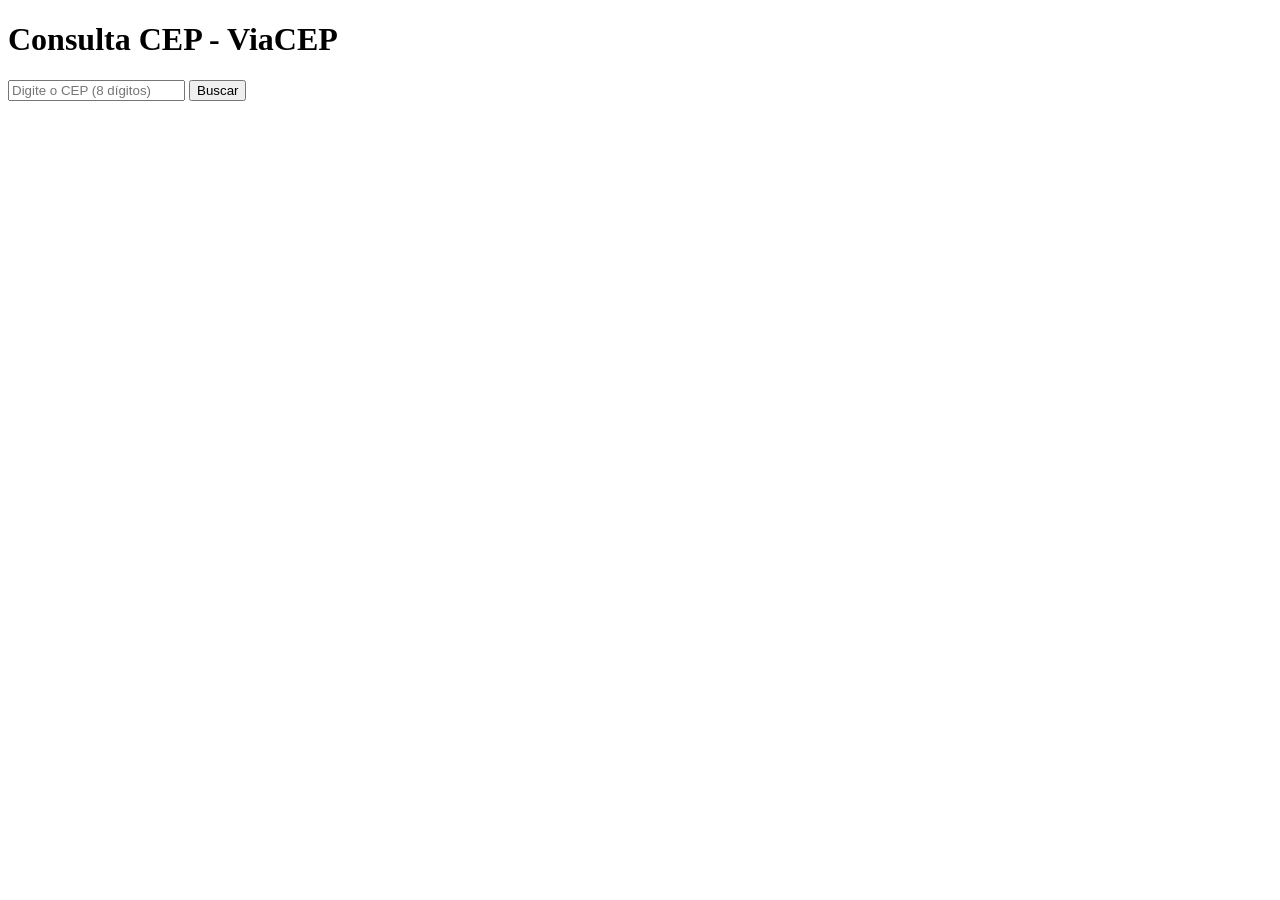
==== index.html @ 8641c8d3 "Add files via upload" ====
<!DOCTYPE html>
<html lang="pt-BR">
<head>
    <meta charset="UTF-8">
    <meta name="viewport" content="width=device-width, initial-scale=1.0">
    <title>Consulta CEP - ViaCEP</title>
</head>
<body>
    <div class="container">
        <h1>Consulta CEP - ViaCEP</h1>
        <input type="text" id="cep" placeholder="Digite o CEP (8 dígitos)">
        <button onclick="buscarCEP()">Buscar</button>
        <div id="resultado"></div>
    </div>

    <script>
                 function buscarCEP() {
    const cep = document.getElementById('cep').value;
    const resultadoDiv = document.getElementById('resultado');

    // Construir a URL da API ViaCEP
    const url = `https://viacep.com.br/ws/${cep}/json/`;

    // Fazer a requisição usando fetch
    fetch(url)
        .then(response => {
            if (!response.ok) {
                throw new Error(`Erro na requisição: ${response.status}`);
            }
            return response.json();
        })
        .then(data => {
            if (data.erro) {
                resultadoDiv.innerHTML = '<p style="color: red;">CEP não encontrado.</p>';
            } else {
                resultadoDiv.innerHTML = `
                    <p><strong>CEP:</strong> ${data.cep}</p>
                    <p><strong>Logradouro:</strong> ${data.logradouro}</p>
                    <p><strong>Bairro:</strong> ${data.bairro}</p>
                    <p><strong>Cidade:</strong> ${data.localidade}</p>
                    <p><strong>Estado:</strong> ${data.uf}</p>
                `;
            }
        })
        .catch(error => {
            resultadoDiv.innerHTML = `<p style="color: red;">Erro ao buscar CEP: ${error.message}</p>`;
        });
}
    </script>
</body>
</html>
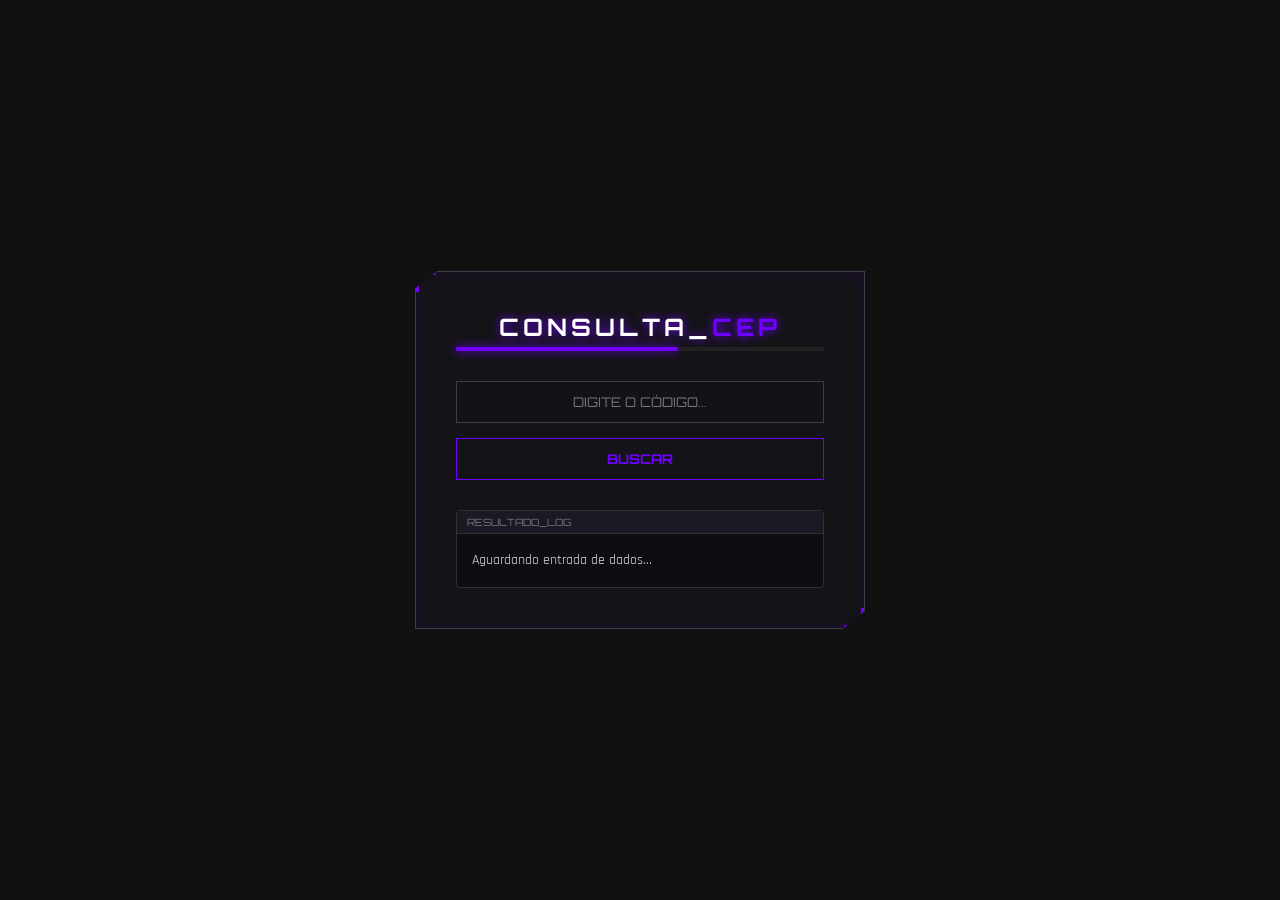
==== commit 423650e6: "Add files via upload" ====
--- a/index.html
+++ b/index.html
@@ -1,51 +1,67 @@
 <!DOCTYPE html>
-<html lang="pt-BR">
+<html lang="pt-br">
 <head>
     <meta charset="UTF-8">
     <meta name="viewport" content="width=device-width, initial-scale=1.0">
-    <title>Consulta CEP - ViaCEP</title>
+    <title>CEP // SYSTEM_ACCESS</title>
+    <link rel="stylesheet" href="style.css">
 </head>
 <body>
-    <div class="container">
-        <h1>Consulta CEP - ViaCEP</h1>
-        <input type="text" id="cep" placeholder="Digite o CEP (8 dígitos)">
-        <button onclick="buscarCEP()">Buscar</button>
-        <div id="resultado"></div>
+
+    <div class="anime-container">
+        <!-- Detalhe decorativo no canto -->
+        <div class="corner-detail top-left"></div>
+        <div class="corner-detail bottom-right"></div>
+
+        <header>
+            <h1>CONSULTA_<span>CEP</span></h1>
+            <div class="status-bar">
+                <div class="bar-fill"></div>
+            </div>
+        </header>
+
+        <div class="input-group">
+            <input type="text" id="cep" placeholder="DIGITE O CÓDIGO..." maxlength="8">
+            <button onclick="buscarCEP()">BUSCAR</button>
+        </div>
+
+        <div id="resultado" class="terminal-window">
+            <div class="terminal-header">RESULTADO_LOG</div>
+            <div class="terminal-content">
+                <p>Aguardando entrada de dados...</p>
+            </div>
+        </div>
     </div>
-
     <script>
-                 function buscarCEP() {
-    const cep = document.getElementById('cep').value;
+        async function buscarCEP() {
+    const cep = document.getElementById('cep').value.replace(/\D/g, '');
     const resultadoDiv = document.getElementById('resultado');
 
-    // Construir a URL da API ViaCEP
-    const url = `https://viacep.com.br/ws/${cep}/json/`;
+    if (cep.length !== 8) {
+        alert("Digite um CEP válido com 8 dígitos.");
+        return;
+    }
 
-    // Fazer a requisição usando fetch
-    fetch(url)
-        .then(response => {
-            if (!response.ok) {
-                throw new Error(`Erro na requisição: ${response.status}`);
-            }
-            return response.json();
-        })
-        .then(data => {
-            if (data.erro) {
-                resultadoDiv.innerHTML = '<p style="color: red;">CEP não encontrado.</p>';
-            } else {
-                resultadoDiv.innerHTML = `
-                    <p><strong>CEP:</strong> ${data.cep}</p>
-                    <p><strong>Logradouro:</strong> ${data.logradouro}</p>
-                    <p><strong>Bairro:</strong> ${data.bairro}</p>
-                    <p><strong>Cidade:</strong> ${data.localidade}</p>
-                    <p><strong>Estado:</strong> ${data.uf}</p>
-                `;
-            }
-        })
-        .catch(error => {
-            resultadoDiv.innerHTML = `<p style="color: red;">Erro ao buscar CEP: ${error.message}</p>`;
-        });
+    resultadoDiv.innerHTML = "Carregando...";
+
+    try {
+        const response = await fetch(`https://viacep.com.br/ws/${cep}/json/`);
+        const data = await response.json();
+
+        if (data.erro) {
+            resultadoDiv.innerHTML = "<p style='color:#ff4d4d;'>[ERROR] CEP_NOT_FOUND</p>";
+        } else {
+            resultadoDiv.innerHTML = `
+                <div class="result-item"><b>LOGRADOURO:</b> ${data.logradouro}</div>
+                <div class="result-item"><b>BAIRRO:</b> ${data.bairro}</div>
+                <div class="result-item"><b>LOCALIDADE:</b> ${data.localidade} // ${data.uf}</div>
+                <div class="result-item" style="color:#00ffcc;"><b>STATUS:</b> CONNECTION_SUCCESS</div>
+            `;
+        }
+    } catch (error) {
+        resultadoDiv.innerHTML = "Erro ao buscar o CEP.";
+    }
 }
     </script>
 </body>
-</html>
+</html>
--- a/style.css
+++ b/style.css
@@ -0,0 +1,150 @@
+@import url('https://fonts.googleapis.com/css2?family=Orbitron:wght@400;700&family=Rajdhani:wght@500;700&display=swap');
+
+* {
+    margin: 0;
+    padding: 0;
+    box-sizing: border-box;
+}
+
+body {
+    background-color: #0a0a0c;
+    /* Fundo com padrão de grade cibernética */
+    background-image: 
+        linear-gradient(rgba(18, 16, 16, 0.9), rgba(18, 16, 16, 0.9)),
+        linear-gradient(to right, #1a1a1a 1px, transparent 1px),
+        linear-gradient(to bottom, #1a1a1a 1px, transparent 1px);
+    background-size: 100% 100%, 40px 40px, 40px 40px;
+    height: 100vh;
+    display: flex;
+    justify-content: center;
+    align-items: center;
+    font-family: 'Rajdhani', sans-serif;
+    color: #e0e0e0;
+    overflow: hidden;
+}
+
+/* Container Principal Estilo HUD */
+.anime-container {
+    background: rgba(20, 20, 25, 0.85);
+    border: 1px solid #3d3d4d;
+    padding: 40px;
+    position: relative;
+    width: 450px;
+    box-shadow: 0 0 30px rgba(0, 0, 0, 0.5), inset 0 0 15px rgba(110, 0, 255, 0.1);
+    clip-path: polygon(0 5%, 5% 0, 100% 0, 100% 95%, 95% 100%, 0 100%); /* Cantos cortados estilo anime */
+}
+
+/* Detalhes de cantos neon */
+.corner-detail {
+    position: absolute;
+    width: 20px;
+    height: 20px;
+    border: 3px solid #7000ff;
+}
+.top-left { top: 0; left: 0; border-right: none; border-bottom: none; }
+.bottom-right { bottom: 0; right: 0; border-left: none; border-top: none; }
+
+h1 {
+    font-family: 'Orbitron', sans-serif;
+    font-size: 1.5rem;
+    letter-spacing: 4px;
+    text-align: center;
+    margin-bottom: 5px;
+    color: #fff;
+    text-shadow: 0 0 10px #7000ff;
+}
+
+h1 span { color: #7000ff; }
+
+.status-bar {
+    width: 100%;
+    height: 4px;
+    background: #222;
+    margin-bottom: 30px;
+    position: relative;
+}
+
+.bar-fill {
+    width: 60%;
+    height: 100%;
+    background: #7000ff;
+    box-shadow: 0 0 10px #7000ff;
+}
+
+/* Inputs e Botões */
+.input-group {
+    display: flex;
+    flex-direction: column;
+    gap: 15px;
+    margin-bottom: 30px;
+}
+
+input {
+    background: #121217;
+    border: 1px solid #3d3d4d;
+    padding: 12px;
+    color: #00ffcc; /* Verde neon para o texto digitado */
+    font-family: 'Orbitron', sans-serif;
+    outline: none;
+    transition: 0.3s;
+    text-align: center;
+}
+
+input:focus {
+    border-color: #7000ff;
+    box-shadow: 0 0 10px rgba(112, 0, 255, 0.5);
+}
+
+button {
+    background: transparent;
+    border: 1px solid #7000ff;
+    color: #7000ff;
+    padding: 12px;
+    font-family: 'Orbitron', sans-serif;
+    font-weight: bold;
+    cursor: pointer;
+    transition: 0.3s;
+    position: relative;
+    overflow: hidden;
+}
+
+button:hover {
+    background: #7000ff;
+    color: #fff;
+    box-shadow: 0 0 20px #7000ff;
+}
+
+/* Janela de Terminal (Resultado) */
+.terminal-window {
+    background: #0d0d12;
+    border: 1px solid #333;
+    border-radius: 4px;
+}
+
+.terminal-header {
+    background: #1a1a24;
+    padding: 5px 10px;
+    font-size: 10px;
+    font-family: 'Orbitron', sans-serif;
+    color: #777;
+    border-bottom: 1px solid #333;
+}
+
+.terminal-content {
+    padding: 15px;
+    font-size: 0.9rem;
+    line-height: 1.6;
+}
+
+.result-item {
+    display: block;
+    margin-bottom: 5px;
+    border-bottom: 1px solid #1a1a24;
+}
+
+.result-item b {
+    color: #7000ff;
+    text-transform: uppercase;
+    font-size: 11px;
+    margin-right: 10px;
+}
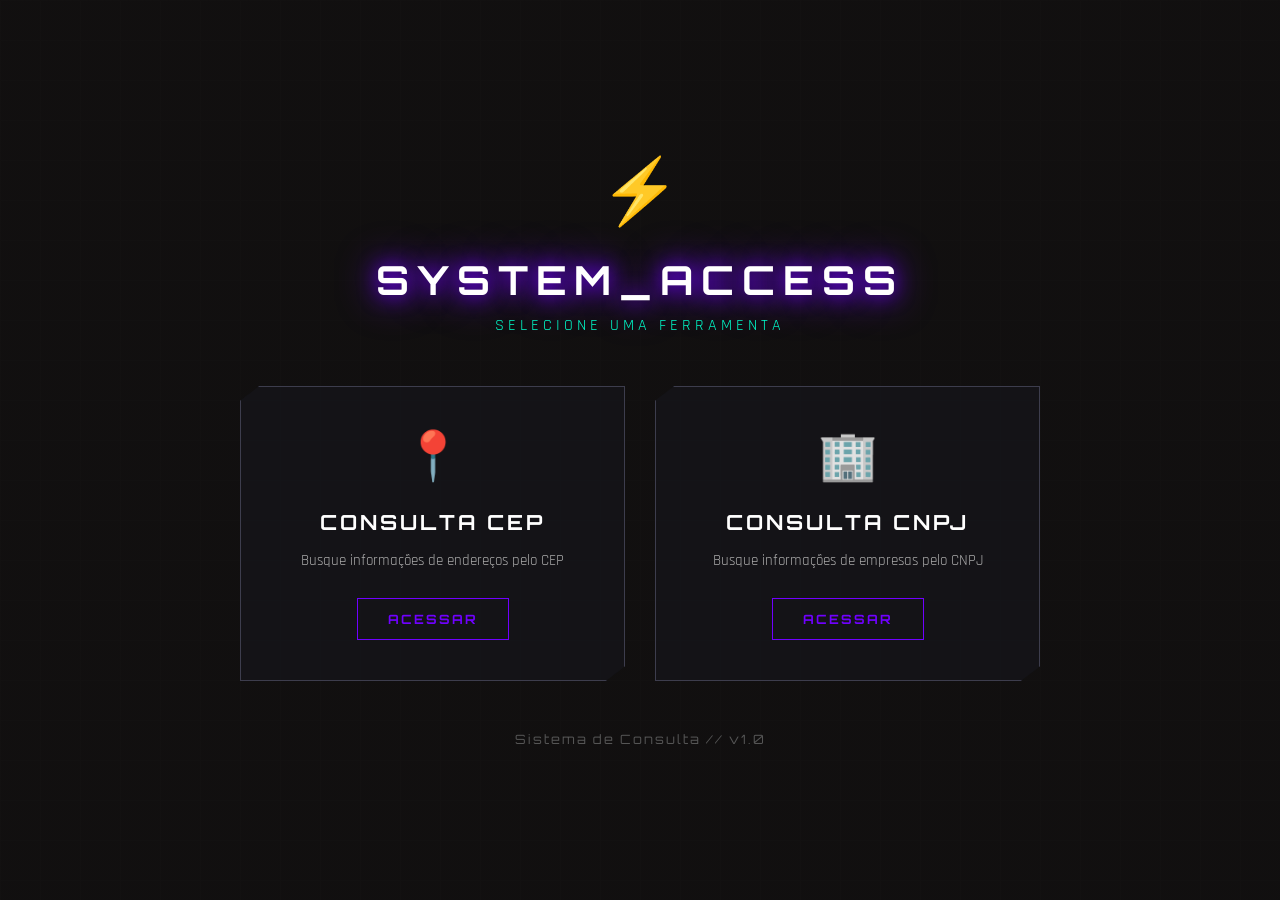
==== commit 49e8235e: "Add files via upload" ====
--- a/index.html
+++ b/index.html
@@ -3,65 +3,37 @@
 <head>
     <meta charset="UTF-8">
     <meta name="viewport" content="width=device-width, initial-scale=1.0">
-    <title>CEP // SYSTEM_ACCESS</title>
+    <title>Ferramentas de Consulta</title>
     <link rel="stylesheet" href="style.css">
 </head>
 <body>
-
-    <div class="anime-container">
-        <!-- Detalhe decorativo no canto -->
-        <div class="corner-detail top-left"></div>
-        <div class="corner-detail bottom-right"></div>
-
-        <header>
-            <h1>CONSULTA_<span>CEP</span></h1>
-            <div class="status-bar">
-                <div class="bar-fill"></div>
-            </div>
-        </header>
-
-        <div class="input-group">
-            <input type="text" id="cep" placeholder="DIGITE O CÓDIGO..." maxlength="8">
-            <button onclick="buscarCEP()">BUSCAR</button>
+    <div class="container">
+        <div class="logo">
+            <div class="logo-icon">⚡</div>
+            <h1>SYSTEM_ACCESS</h1>
+            <p class="subtitle">Selecione uma ferramenta</p>
         </div>
 
-        <div id="resultado" class="terminal-window">
-            <div class="terminal-header">RESULTADO_LOG</div>
-            <div class="terminal-content">
-                <p>Aguardando entrada de dados...</p>
-            </div>
+        <div class="tools-grid">
+            <a href="CEPs/index.html" class="tool-card">
+                <div class="card-icon">📍</div>
+                <h2>CONSULTA CEP</h2>
+                <p>Busque informações de endereços pelo CEP</p>
+                <span class="card-btn">ACESSAR</span>
+            </a>
+
+            <a href="CNPJs/index.html" class="tool-card">
+                <div class="card-icon">🏢</div>
+                <h2>CONSULTA CNPJ</h2>
+                <p>Busque informações de empresas pelo CNPJ</p>
+                <span class="card-btn">ACESSAR</span>
+            </a>
+        </div>
+
+        <div class="footer">
+            <p>Sistema de Consulta // v1.0</p>
         </div>
     </div>
-    <script>
-        async function buscarCEP() {
-    const cep = document.getElementById('cep').value.replace(/\D/g, '');
-    const resultadoDiv = document.getElementById('resultado');
+</body>
+</html>
 
-    if (cep.length !== 8) {
-        alert("Digite um CEP válido com 8 dígitos.");
-        return;
-    }
-
-    resultadoDiv.innerHTML = "Carregando...";
-
-    try {
-        const response = await fetch(`https://viacep.com.br/ws/${cep}/json/`);
-        const data = await response.json();
-
-        if (data.erro) {
-            resultadoDiv.innerHTML = "<p style='color:#ff4d4d;'>[ERROR] CEP_NOT_FOUND</p>";
-        } else {
-            resultadoDiv.innerHTML = `
-                <div class="result-item"><b>LOGRADOURO:</b> ${data.logradouro}</div>
-                <div class="result-item"><b>BAIRRO:</b> ${data.bairro}</div>
-                <div class="result-item"><b>LOCALIDADE:</b> ${data.localidade} // ${data.uf}</div>
-                <div class="result-item" style="color:#00ffcc;"><b>STATUS:</b> CONNECTION_SUCCESS</div>
-            `;
-        }
-    } catch (error) {
-        resultadoDiv.innerHTML = "Erro ao buscar o CEP.";
-    }
-}
-    </script>
-</body>
-</html>
--- a/style.css
+++ b/style.css
@@ -8,143 +8,142 @@
 
 body {
     background-color: #0a0a0c;
-    /* Fundo com padrão de grade cibernética */
     background-image: 
         linear-gradient(rgba(18, 16, 16, 0.9), rgba(18, 16, 16, 0.9)),
         linear-gradient(to right, #1a1a1a 1px, transparent 1px),
         linear-gradient(to bottom, #1a1a1a 1px, transparent 1px);
     background-size: 100% 100%, 40px 40px, 40px 40px;
-    height: 100vh;
+    min-height: 100vh;
     display: flex;
     justify-content: center;
     align-items: center;
     font-family: 'Rajdhani', sans-serif;
     color: #e0e0e0;
-    overflow: hidden;
+    padding: 20px;
 }
 
-/* Container Principal Estilo HUD */
-.anime-container {
+.container {
+    text-align: center;
+    max-width: 800px;
+    width: 100%;
+}
+
+.logo {
+    margin-bottom: 50px;
+}
+
+.logo-icon {
+    font-size: 4rem;
+    margin-bottom: 20px;
+    animation: pulse 2s ease-in-out infinite;
+}
+
+@keyframes pulse {
+    0%, 100% { transform: scale(1); opacity: 1; }
+    50% { transform: scale(1.1); opacity: 0.8; }
+}
+
+.logo h1 {
+    font-family: 'Orbitron', sans-serif;
+    font-size: 2.5rem;
+    letter-spacing: 8px;
+    color: #fff;
+    text-shadow: 0 0 20px #7000ff, 0 0 40px #7000ff;
+    margin-bottom: 10px;
+}
+
+.subtitle {
+    font-size: 1rem;
+    color: #00ffcc;
+    letter-spacing: 4px;
+    text-transform: uppercase;
+}
+
+.tools-grid {
+    display: grid;
+    grid-template-columns: repeat(auto-fit, minmax(280px, 1fr));
+    gap: 30px;
+    margin-bottom: 50px;
+}
+
+.tool-card {
     background: rgba(20, 20, 25, 0.85);
     border: 1px solid #3d3d4d;
-    padding: 40px;
+    padding: 40px 30px;
+    text-decoration: none;
+    color: #e0e0e0;
+    transition: 0.3s;
     position: relative;
-    width: 450px;
-    box-shadow: 0 0 30px rgba(0, 0, 0, 0.5), inset 0 0 15px rgba(110, 0, 255, 0.1);
-    clip-path: polygon(0 5%, 5% 0, 100% 0, 100% 95%, 95% 100%, 0 100%); /* Cantos cortados estilo anime */
+    clip-path: polygon(0 5%, 5% 0, 100% 0, 100% 95%, 95% 100%, 0 100%);
 }
 
-/* Detalhes de cantos neon */
-.corner-detail {
-    position: absolute;
-    width: 20px;
-    height: 20px;
-    border: 3px solid #7000ff;
-}
-.top-left { top: 0; left: 0; border-right: none; border-bottom: none; }
-.bottom-right { bottom: 0; right: 0; border-left: none; border-top: none; }
-
-h1 {
-    font-family: 'Orbitron', sans-serif;
-    font-size: 1.5rem;
-    letter-spacing: 4px;
-    text-align: center;
-    margin-bottom: 5px;
-    color: #fff;
-    text-shadow: 0 0 10px #7000ff;
+.tool-card:hover {
+    border-color: #7000ff;
+    box-shadow: 0 0 30px rgba(112, 0, 255, 0.4);
+    transform: translateY(-5px);
 }
 
-h1 span { color: #7000ff; }
-
-.status-bar {
-    width: 100%;
-    height: 4px;
-    background: #222;
-    margin-bottom: 30px;
-    position: relative;
+.tool-card:hover .card-icon {
+    transform: scale(1.2);
 }
 
-.bar-fill {
-    width: 60%;
-    height: 100%;
-    background: #7000ff;
-    box-shadow: 0 0 10px #7000ff;
-}
-
-/* Inputs e Botões */
-.input-group {
-    display: flex;
-    flex-direction: column;
-    gap: 15px;
-    margin-bottom: 30px;
-}
-
-input {
-    background: #121217;
-    border: 1px solid #3d3d4d;
-    padding: 12px;
-    color: #00ffcc; /* Verde neon para o texto digitado */
-    font-family: 'Orbitron', sans-serif;
-    outline: none;
-    transition: 0.3s;
-    text-align: center;
-}
-
-input:focus {
-    border-color: #7000ff;
-    box-shadow: 0 0 10px rgba(112, 0, 255, 0.5);
-}
-
-button {
-    background: transparent;
-    border: 1px solid #7000ff;
-    color: #7000ff;
-    padding: 12px;
-    font-family: 'Orbitron', sans-serif;
-    font-weight: bold;
-    cursor: pointer;
-    transition: 0.3s;
-    position: relative;
-    overflow: hidden;
-}
-
-button:hover {
+.tool-card:hover .card-btn {
     background: #7000ff;
     color: #fff;
     box-shadow: 0 0 20px #7000ff;
 }
 
-/* Janela de Terminal (Resultado) */
-.terminal-window {
-    background: #0d0d12;
-    border: 1px solid #333;
-    border-radius: 4px;
+.card-icon {
+    font-size: 3rem;
+    margin-bottom: 20px;
+    transition: 0.3s;
 }
 
-.terminal-header {
-    background: #1a1a24;
-    padding: 5px 10px;
-    font-size: 10px;
+.tool-card h2 {
     font-family: 'Orbitron', sans-serif;
-    color: #777;
-    border-bottom: 1px solid #333;
+    font-size: 1.3rem;
+    letter-spacing: 3px;
+    margin-bottom: 15px;
+    color: #fff;
 }
 
-.terminal-content {
-    padding: 15px;
-    font-size: 0.9rem;
-    line-height: 1.6;
+.tool-card p {
+    font-size: 0.95rem;
+    color: #aaa;
+    margin-bottom: 25px;
+    line-height: 1.5;
 }
 
-.result-item {
-    display: block;
-    margin-bottom: 5px;
-    border-bottom: 1px solid #1a1a24;
+.card-btn {
+    display: inline-block;
+    padding: 12px 30px;
+    border: 1px solid #7000ff;
+    color: #7000ff;
+    font-family: 'Orbitron', sans-serif;
+    font-size: 0.8rem;
+    font-weight: bold;
+    letter-spacing: 2px;
+    transition: 0.3s;
 }
 
-.result-item b {
-    color: #7000ff;
-    text-transform: uppercase;
-    font-size: 11px;
-    margin-right: 10px;
-}+.footer {
+    color: #555;
+    font-size: 0.8rem;
+    letter-spacing: 2px;
+}
+
+.footer p {
+    font-family: 'Orbitron', sans-serif;
+}
+
+@media (max-width: 600px) {
+    .logo h1 {
+        font-size: 1.8rem;
+        letter-spacing: 4px;
+    }
+    
+    .tools-grid {
+        grid-template-columns: 1fr;
+    }
+}
+
